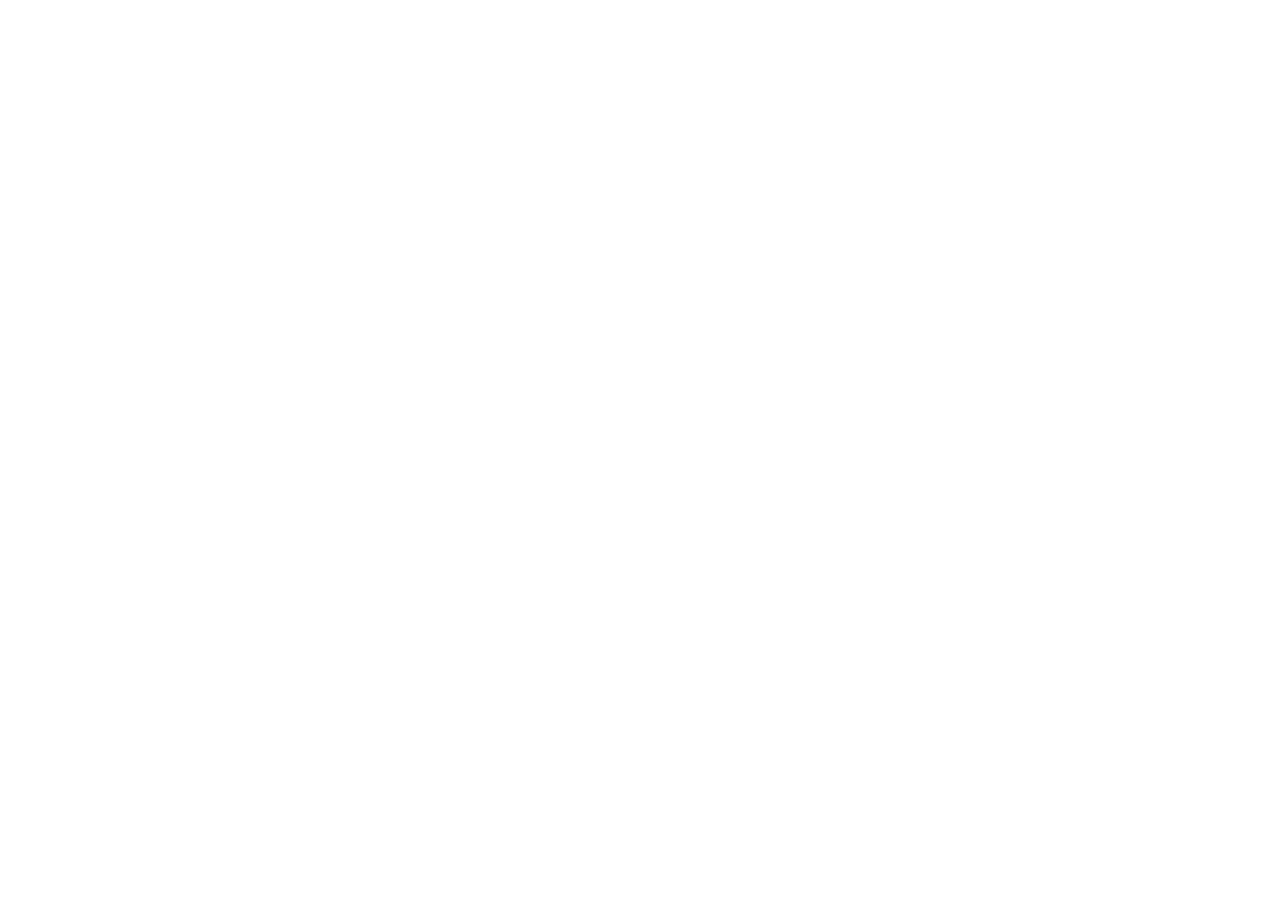
==== contact.html @ 2c94c125 "Index complete" ====
<!DOCTYPE html>
<html lang="en">
<head>
    <meta charset="UTF-8">
    <meta name="viewport" content="width=device-width, initial-scale=1.0">
    <title>Document</title>
    <link rel="stylesheet" href="bootstrap-5.3.3-dist/css/bootstrap.min.css">
    <link rel="stylesheet" href="contact.css">
</head>
<body>
    
</body>
</html>
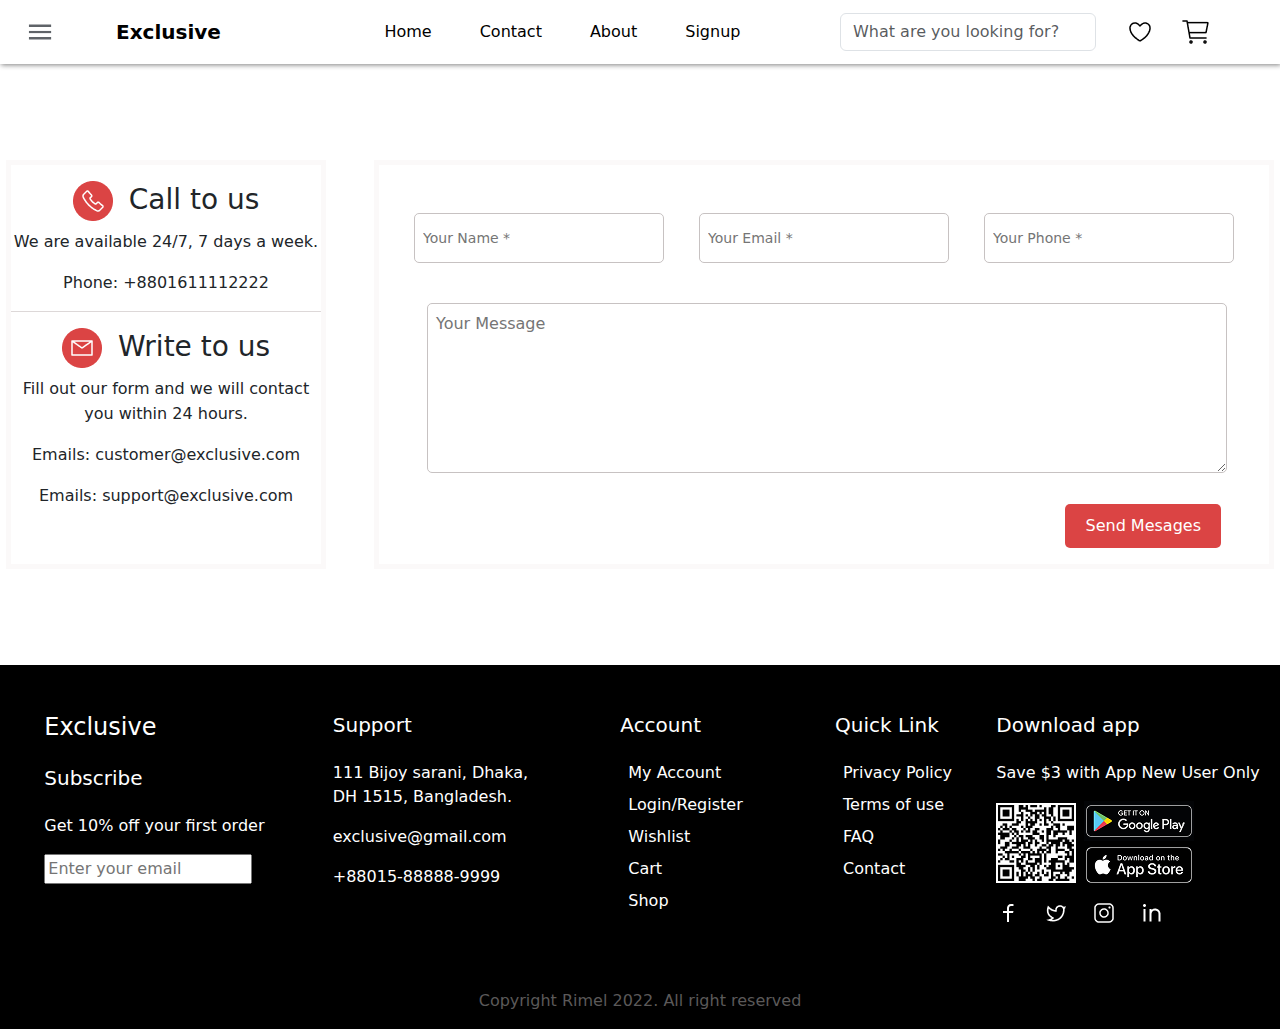
==== commit 9d0bef6c: "contact done" ====
--- a/contact.html
+++ b/contact.html
@@ -8,6 +8,162 @@
     <link rel="stylesheet" href="contact.css">
 </head>
 <body>
-    
+    <div class="main">
+        <nav class="navbar navbar-expand-lg mb-5">
+            <div class="container-fluid">
+                <button class="btn" type="button" data-bs-toggle="offcanvas" data-bs-target="#offcanvasScrolling"
+                    aria-controls="offcanvasScrolling"><img class="menu"
+                        src="Assets/menu_24dp_5F6368_FILL0_wght400_GRAD0_opsz24.png" alt=""></button>
+                <a class="navbar-brand mx-5 Exclusive" href="#">Exclusive</a>
+                <button class="navbar-toggler" type="button" data-bs-toggle="collapse"
+                    data-bs-target="#navbarSupportedContent" aria-controls="navbarSupportedContent"
+                    aria-expanded="false" aria-label="Toggle navigation">
+                    <span class="navbar-toggler-icon"></span>
+                </button>
+                <div class="collapse navbar-collapse" id="navbarSupportedContent">
+                    <ul class="navbar-nav mx-auto mb-2 mb-lg-0">
+                        <li class="nav-item">
+                            <a class="nav-link active mx-3" aria-current="page" href="./index.html">Home</a>
+                        </li>
+                        <li class="nav-item">
+                            <a class="nav-link active mx-3" aria-current="page" href="./contact.html">Contact</a>
+                        </li>
+                        <li class="nav-item">
+                            <a class="nav-link active mx-3" aria-current="page" href="#">About</a>
+                        </li>
+                        <li class="nav-item">
+                            <a class="nav-link active ms-3" aria-current="page" href="#">Signup</a>
+                        </li>
+                    </ul>
+                    <form class="d-flex me-2" role="search">
+                        <input class="form-control me-2 input" type="search" placeholder="What are you looking for?"
+                            aria-label="Search">
+                    </form>
+                    <ul class="navbar-nav mb-2 mb-lg-0">
+                        <li class="nav-item">
+                            <a class="nav-link active mx-1 " aria-current="page" href="#"><img src="Assets/Wishlist.png"
+                                    alt=""></a>
+                        </li>
+                        <li class="nav-item">
+                            <a class="nav-link active mx-1 me-5" aria-current="page" href="#"><img
+                                    src="Assets/Cart1 with buy.png" alt=""></a>
+                        </li>
+                    </ul>
+                </div>
+            </div>
+        </nav>
+
+        <div class="offcanvas offcanvas-start" data-bs-scroll="true" data-bs-backdrop="false" tabindex="-1"
+            id="offcanvasScrolling" aria-labelledby="offcanvasScrollingLabel">
+            <div class="offcanvas-header">
+                <button type="button" class="btn-close" data-bs-dismiss="offcanvas" aria-label="Close"></button>
+            </div>
+            <div class="offcanvas-body">
+                <ul class=" navbar-nav mx-auto mb-2 mb-lg-0">
+                    <li class="nav-item">
+                        <a class="nav-link active ms-3" aria-current="page" href="#">Women`s Fashion</a>
+                    </li>
+                    <li class="nav-item">
+                        <a class="nav-link active ms-3" aria-current="page" href="#">Men`s Fashion</a>
+                    </li>
+                    <li class="nav-item">
+                        <a class="nav-link active ms-3" aria-current="page" href="#">Electronics</a>
+                    </li>
+                    <li class="nav-item">
+                        <a class="nav-link active ms-3" aria-current="page" href="#">Home and style</a>
+                    </li>
+                    <li class="nav-item">
+                        <a class="nav-link active ms-3" aria-current="page" href="#">Medicine</a>
+                    </li>
+                    <li class="nav-item">
+                        <a class="nav-link active ms-3" aria-current="page" href="#">Sports and outdoors</a>
+                    </li>
+                    <li class="nav-item">
+                        <a class="nav-link active ms-3" aria-current="page" href="#">Baby`s and toys</a>
+                    </li>
+                    <li class="nav-item">
+                        <a class="nav-link active ms-3" aria-current="page" href="#">Groceries and pets</a>
+                    </li>
+                    <li class="nav-item">
+                        <a class="nav-link active ms-3" aria-current="page" href="#">Health and beauty</a>
+                    </li>
+
+                </ul>
+            </div>
+        </div>
+        <div class="work d-flex justify-content-center gap-5 flex-wrap  ">
+            <div class="call text-center py-3 my-5">
+                <div class="call-to-us">
+                 <h3><img src="Assets/icons-phone.png" alt="" class="me-3">Call to us</h3>  
+                  <p>We are available 24/7, 7 days a week.</p>
+                  <p>Phone: +8801611112222</p>
+                </div>
+                <div class="write mt-3">
+                    <h3><img src="Assets/icons-mail.png" alt="" class="me-3">Write to us</h3>
+                    <p>Fill out our form and we will contact you within 24 hours.</p>
+                    <p>Emails: customer@exclusive.com</p>
+                    <p>Emails: support@exclusive.com</p>
+                </div>
+            </div>
+            <div class="form py-3 my-5 ">
+              <div class="small my-3 d-flex justify-content-evenly flex-wrap"> 
+                 <input type="text" class="input2 p-2 my-3" placeholder="Your Name *">
+                <input type="email" class="input2 p-2 my-3" placeholder="Your Email *">
+                <input type="number" class="input2 p-2 my-3" placeholder="Your Phone *">
+            </div>
+            <div class="big my-4 mx-5" >
+               <textarea placeholder="Your Message" class="p-2"></textarea> 
+            </div>
+               <div class="view d-flex justify-content-end">
+                <button class="me-5">Send Mesages</button>
+            </div>
+            </div>
+        </div>
+        <div class="footer d-flex justify-content-evenly mt-5 py-5 flex-wrap">
+            <div class="footer-child mx-4">
+                <h4 class="mb-4">Exclusive </h4>
+                <h5 class="mb-4">Subscribe</h5>
+                <p>Get 10% off your first order</p>
+                <input type="email" placeholder="Enter your email">
+            </div>
+            <div class="footer-child mx-4">
+                <h5 class="mb-4">Support</h5>
+                <p>111 Bijoy sarani, Dhaka,
+                    <br> DH 1515, Bangladesh.
+                </p>
+                <p>exclusive@gmail.com</p>
+                <p>+88015-88888-9999</p>
+            </div>
+            <div class="footer-child mx-4">
+                <h5 class="ms-4 mb-4">Account</h5>
+                <ul>
+                    <li class="my-2">My Account</li>
+                    <li class="my-2">Login/Register</li>
+                    <li class="my-2">Wishlist</li>
+                    <li class="my-2">Cart</li>
+                    <li class="my-2">Shop</li>
+                </ul>
+            </div>
+            <div class="footer-child mx-4">
+                <h5 class="ms-4 mb-4">Quick Link</h5>
+                <ul>
+                    <li class="my-2">Privacy Policy</li>
+                    <li class="my-2">Terms of use</li>
+                    <li class="my-2">FAQ</li>
+                    <li class="my-2">Contact</li>
+                </ul>
+            </div>
+            <div class="footer-child">
+                <h5 class="mb-4">Download app</h5>
+                <p>Save $3 with App New User Only</p>
+                <img src="Assets/Frame 719.png" alt="">
+                <div><img src="Assets/Frame 741.png" alt="" class="my-3"></div>
+            </div>
+        </div>
+        <div class="small-foot d-flex justify-content-center">
+            <p>Copyright Rimel 2022. All right reserved</p>
+        </div>
+    </div>
+    <script src="bootstrap-5.3.3-dist/js/bootstrap.bundle.min.js"></script>
 </body>
 </html>--- a/contact.css
+++ b/contact.css
@@ -0,0 +1,81 @@
+.input{
+    width: 16rem;
+}
+.navbar{
+    box-shadow: 1px 1px 5px gray;
+}
+.Exclusive{
+   font-weight: 700;
+}
+.menu{
+    width: 30px;
+}
+.call{
+    border: 5px solid rgba(247, 244, 244, 0.547);
+    width: 320px;
+    line-height: 25px;
+}
+.call-to-us{
+    border-bottom: 1px solid rgb(221, 216, 216);
+}
+.form{
+    border: 5px solid rgba(247, 244, 244, 0.547);
+    width: 900px;
+}
+.input2{
+    width: 250px;
+    height: 50px;
+    border-radius: 5px;
+    border: 1px solid rgb(199, 194, 194);
+}
+textarea{
+    width: 800px;
+    height: 170px;
+    border-radius: 5px;
+    border: 1px solid rgb(199, 194, 194);
+}
+.view button{
+    padding: 10px 20px;
+    color: white;
+    background-color: #DB4444;
+    border: none;
+    border-radius: 5px;
+}
+.footer{
+    background-color: black;
+    color: white;
+}
+.footer-child ul{
+    list-style-type: none;
+}
+.small-foot{
+    background-color: black;
+    color: rgb(91, 89, 89);
+}
+
+
+@media (max-width:915px){
+    .form{
+        width: 700px;
+    }
+    textarea{
+        width: 600px;
+    }
+}
+@media (max-width:720px){
+    .form{
+        width: 500px;
+    }
+    textarea{
+        width: 400px;
+    }
+}
+
+@media (max-width:550px){
+.form{
+    width: 300px;
+}
+textarea{
+    width: 200px;
+}
+}